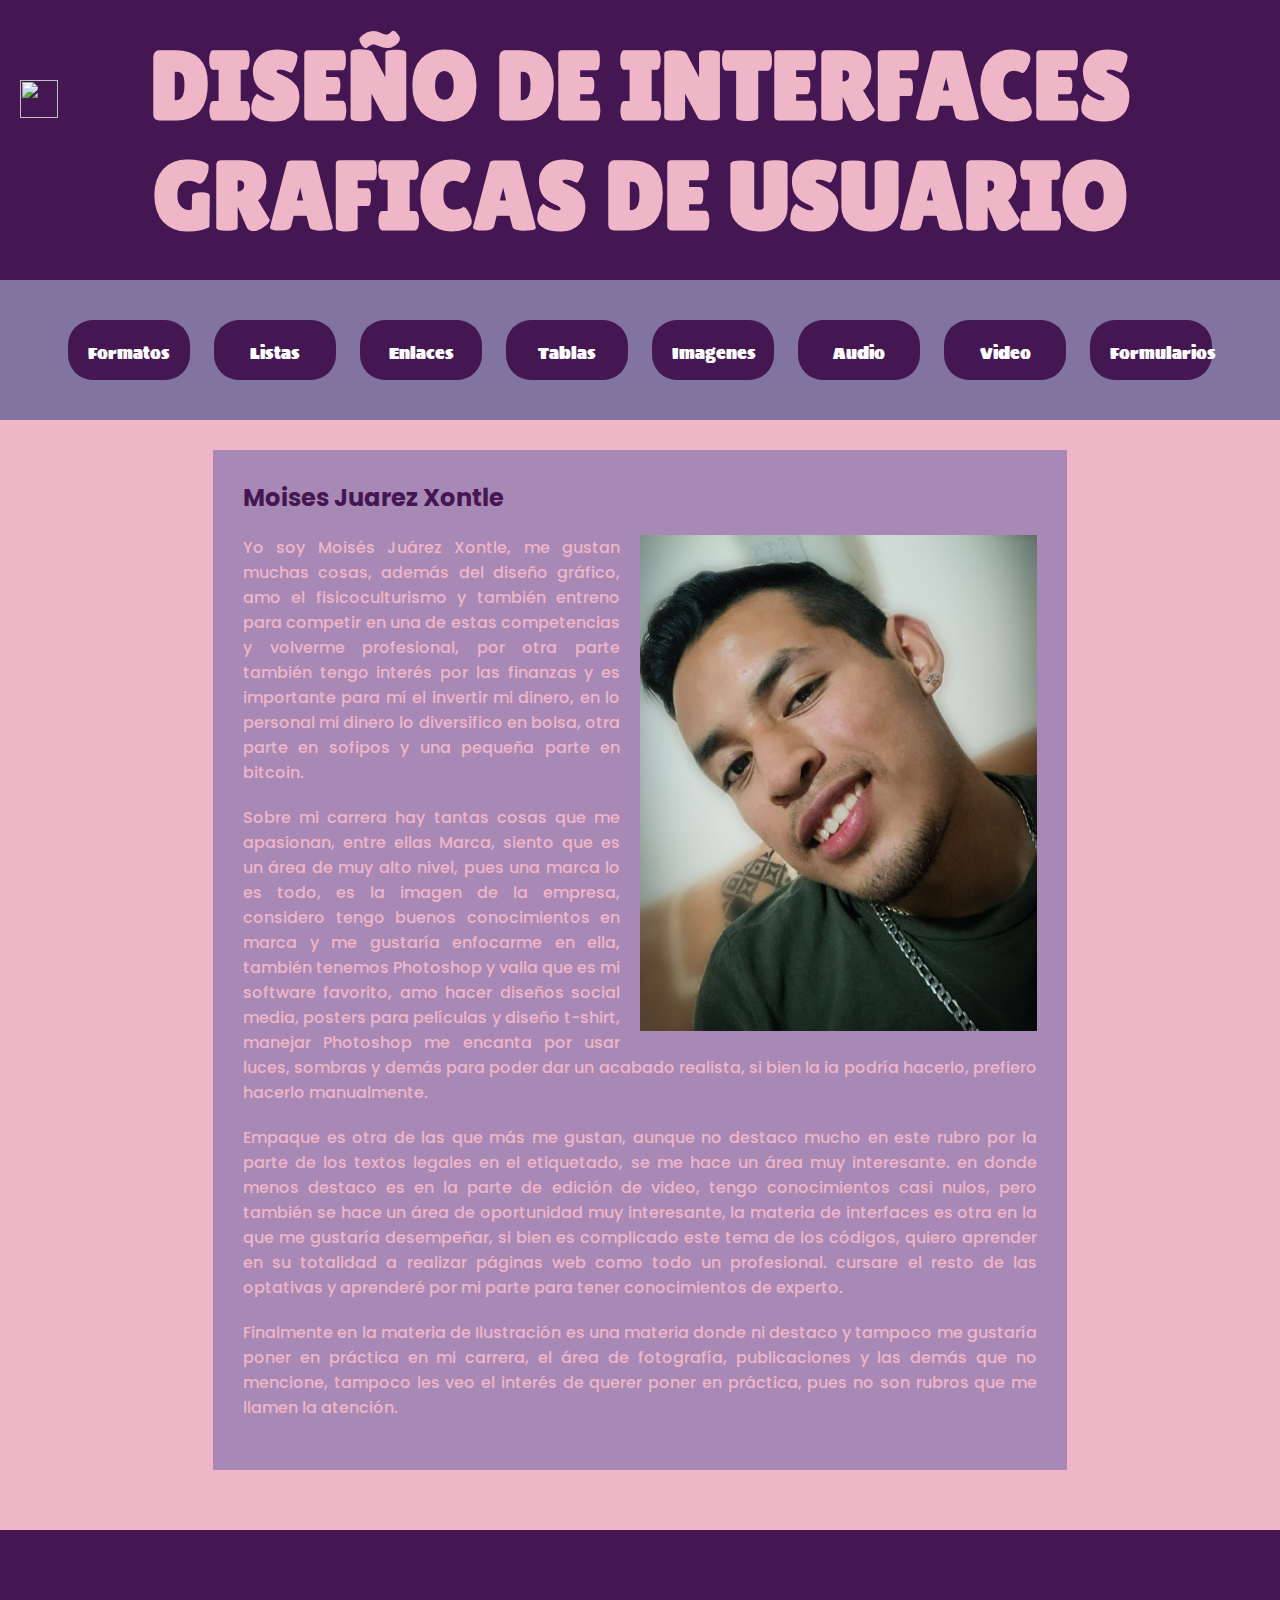
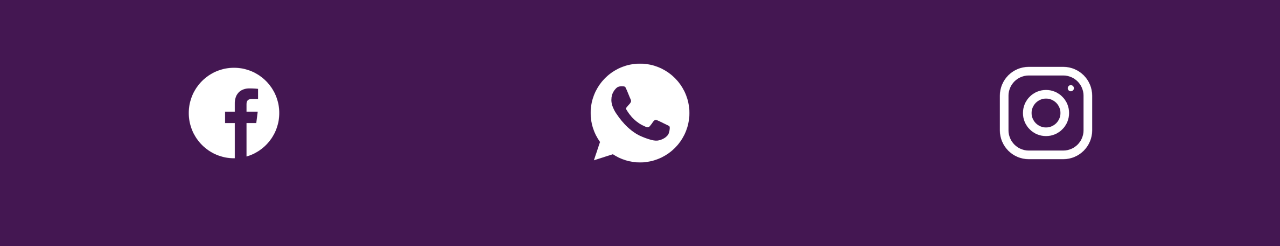
==== index.html @ 98abd8ea "futuro diseñador" ====
<!--
facultad de arquitectura
colegio de diseño grafico
diseño de interfaces graficas de usuario

202069394 Juarez Xontle Moises
-->

<html>
    <head>
        <title>Diseño de interfaces</title>
        <link rel="stylesheet" href="css/Style.css" type="text/css">
        <link rel="stylesheet" href="https://cdnjs.cloudflare.com/ajax/libs/animate.css/4.1.1/animate.min.css"/>
        <link rel="preconnect" href="https://fonts.googleapis.com">
<link rel="preconnect" href="https://fonts.gstatic.com" crossorigin>
<link href="https://fonts.googleapis.com/css2?family=Lilita+One&family=Poppins:ital,wght@0,500;0,600;0,700;0,800;0,900;1,500;1,600;1,700;1,800;1,900&family=Sigmar&display=swap" rel="stylesheet">
    </head>
    <body>
        <header>
           <div><a href="../interfaces/index.html"><img id="icono-casa" style="width: 38px;" src="../interfaces/Imagenes/home.png"></a></div>
            <h1 class="animate__animated animate__backInLeft animate__delay-1s animate__1" >DISEÑO DE INTERFACES GRAFICAS DE USUARIO</h1>
        </header>
        <nav>
            <ul class="animate__animated animate__bounceInUp animate__delay-2s animate__1">
                <li><a href="../interfaces/html/Formatos_Texto.html">Formatos</a></li>
                <li><a href="../interfaces/html/Listas.html">Listas</a></li>
                <li><a href="../interfaces/html/Enlaces.html">Enlaces</a></li>
                <li><a href="../interfaces/html/Tablas.html">Tablas</a></li>
                <li><a href="../interfaces/html/Imagenes.html">Imagenes</a></li>
                <li><a href="../interfaces/html/Audios.html">Audio</a></li>
                <li><a href="../interfaces/html/Video.html">Video</a></li>
                <li><a href="../interfaces/html/Formularios.html">Formularios</a></li>
            </ul>
        </nav>
        <main>
            <section>
                <h2>Moises Juarez Xontle</h2>
                <p><img id="img_derecha" class="animate__animated animate__flipInX animate__delay-3s animate__1" src="Imagenes/Moy%20Pro.jpg" alt="Foto de perfil">Yo soy Moisés Juárez Xontle, me gustan muchas cosas, además del diseño gráfico, amo el fisicoculturismo y también entreno para competir en una de estas competencias y volverme profesional, por otra parte también tengo interés por las finanzas y es importante para mí el invertir mi dinero, en lo personal mi dinero lo diversifico en bolsa, otra parte en sofipos y una pequeña parte en bitcoin.</p>
                <p>Sobre mi carrera hay tantas cosas que me apasionan, entre ellas Marca, siento que es un área de muy alto nivel, pues una marca lo es todo, es la imagen de la empresa, considero tengo buenos conocimientos en marca y me gustaría enfocarme en ella, también tenemos Photoshop y valla que es mi software favorito, amo hacer diseños social media, posters para películas y diseño t-shirt, manejar Photoshop me encanta por usar luces, sombras y demás para poder dar un acabado realista, si bien la ia podría hacerlo, prefiero hacerlo manualmente.</p>
                <p>Empaque es otra de las que más me gustan, aunque no destaco mucho en este rubro por la parte de los textos legales en el etiquetado, se me hace un área muy interesante. en donde menos destaco es en la parte de edición de video, tengo conocimientos casi nulos, pero también se hace un área de oportunidad muy interesante, la materia de interfaces es otra en la que me gustaría desempeñar, si bien es complicado este tema de los códigos, quiero aprender en su totalidad a realizar páginas web como todo un profesional. cursare el resto de las optativas y aprenderé por mi parte para tener conocimientos de experto.</p>
                <p>Finalmente en la materia de Ilustración es una materia donde ni destaco y tampoco me gustaría poner en práctica en mi carrera, el área de fotografía, publicaciones y las demás que no mencione, tampoco les veo el interés de querer poner en práctica, pues no son rubros que me llamen la atención.</p>
            </section>
        </main>
        <footer>
            <table>
                <tbody>
                    <tr>
                        <td>
                            <a href="https://www.facebook.com/profile.php?id=100008816555597"><img id="moy" src="Imagenes/Facebook.png"></a>
                        </td>
                        <td>
                            <a href="https://wa.me/qr/WQ3NI5WOT5QHA1"><img id="moy" src="Imagenes/WhatsApp.png"></a>
                        </td>
                        <td>
                            <a href="https://www.instagram.com/moyrequiem?igsh=MWJpMjhnenBnZDByeA=="><img id="moy" src="Imagenes/Instagram.png"></a>
                        </td>
                    </tr>
                </tbody>
            </table>
        </footer>
    </body>
</html>
---- css/Style.css ----
*{
    padding: 0;
    margin: 0;
    box-sizing: border-box;
}
header,nav,main,footer{
    width: 100%;
    padding: 30px;
    background-color: #441752;
    color: #EFB6C8;
}
header, footer{
    text-align: center;
    font-size: 48px;
    font-family: "Lilita One", sans-serif;
  font-weight: 400;
  font-style: normal;
}
header {
    position: relative;
    text-align: center;
    font-size: 48px;
    font-family: "Lilita One", sans-serif;
    font-weight: 400;
    font-style: normal;
}

#icono-casa {
    position: absolute;
    left: 20px;
}

nav{
    height: auto;
    background-color: #8174A0;
}
nav ul{
    text-align: center;
}
nav ul li{
    width: 10%;
    min-width: 100px;
    height: 60px;
    background-color: #441752;
    display: inline-block;
    margin-left: 10px;
    margin-right: 10px;
    text-align: center;
    padding: 20px;
    margin-top: 10px;
    margin-bottom: 10px;
    border-radius: 25px;
    font-family: "Sigmar", sans-serif;
  font-weight: 400;
  font-style: normal;
}
main{
    height: auto;
    background-color: #efb6c8;
    color: #8174a0;
    font-family: "Poppins", sans-serif;
  font-weight: 400;
  font-style: normal;
}
footer{
    font-size: 24px;
}
section{
    width: 70%;
    height: auto;
    background-color: #a888b5;
    margin-bottom: 30px;
    margin-left: auto;
    margin-right: auto;
    padding: 30px;
    color: #efb6c8;
    font-family: "Poppins", sans-serif;
  font-weight: 400;
  font-style: normal;
}
p{
    margin-top: 20px;
    font-family: "Poppins", sans-serif;
  font-weight: 500;
  font-style: normal;
}
h2{
    color: #441752;
}
a{
    text-decoration: none;
}
    a:link{
    color: white;
}
a:visited{
    color: coral;
}
a:hover{
    color: #efb6c8;
}
nav ul li:hover{
    background-color: #441752;
    width: 12%
}
nav ul li a:hover{
    color: #8174A0;
}
p{
    margin-bottom: 20px;
    text-align: justify;
}
main nav{
    width: 50%
}
main nav ul li{
    width: 20%
}
img{
    width: 50%;
    margin-top: 50px;
    margin-left: auto;
    margin-right: auto;
    display: block;
}
#img_gif{
    width: 30%;
    border-radius: 50%;
}
.img_float{
    width: 15%;
    min-width: 10%;
}
#img_izq{
    float: left;
    margin: 0px;
    margin-right: 20px;
}
#img_der{
    float: right;
    margin: 0px;
}
#img_ico{
    width: 64px;
    height: auto;
    margin-right: 0;
}
#fondo{
    height: 600px;
    background-image: url("../Imagenes/fondo.jpg");
    background-size: 100%, auto;
    background-repeat: no-repeat;
}
video, iframe{
    width: 50%;
    margin-left: auto;
    margin-right: auto;
    margin-top: 30px;
    display: block;
}
.box_videos{
    text-align: center;
}
.box_videos section{
    width: 40%;
    min-width: 360px;
    display: inline-block;
    margin-right: 30px;
    margin-left: 30px;
    margin-bottom: 30px;
    margin-top: 30px;
    height: 500px;
    overflow-y: auto;
}
.box_section p{
    text-align: justify;
}
.img_animacion{
    width: 50%;
    border-radius: 30%;
    margin-left: auto;
    margin-right: auto;
    display: block;
}
form{
    width: 50%;
    background-color: #441752;
    padding: 50px;
    margin-right: auto;
    margin-left: auto;
    color: coral;
    margin-top: 30px;
    border-radius: 10px;
}
input[type=text],input[type=password]{
    display: block;
    width: 100%;
    padding: 10px;
    background-color: #EFB6C8;
    color: #441752;
    border: 5px solid mediumslateblue;
    border-radius: 10px;
}
input[type=text]:focus,input[type=password]:focus{
    background-color: lightsteelblue;
    color: darkblue;
    font-weight: bolder;
    border:5px solid aliceblue;
}
label{
    font-weight: bolder;
    margin-bottom: 10px;
    margin-top: 10px;
    display: block;
}
input[type=submit]{
    width: 20%;
    min-width: 100px;
    margin-bottom: 20px;
    margin-top: 20px;
    margin-right: auto;
    margin-left: auto;
    display: block;
    padding: 10px;
    background-color: coral;
    color: aliceblue;
    font-weight: bolder;
    border-radius: 10px;
}
.img_perfil{
    width: 45%;
    min-width: 15%;
}
#img_derecha{
    float: right;
    margin: 0px;
    margin-left: 20px;
}
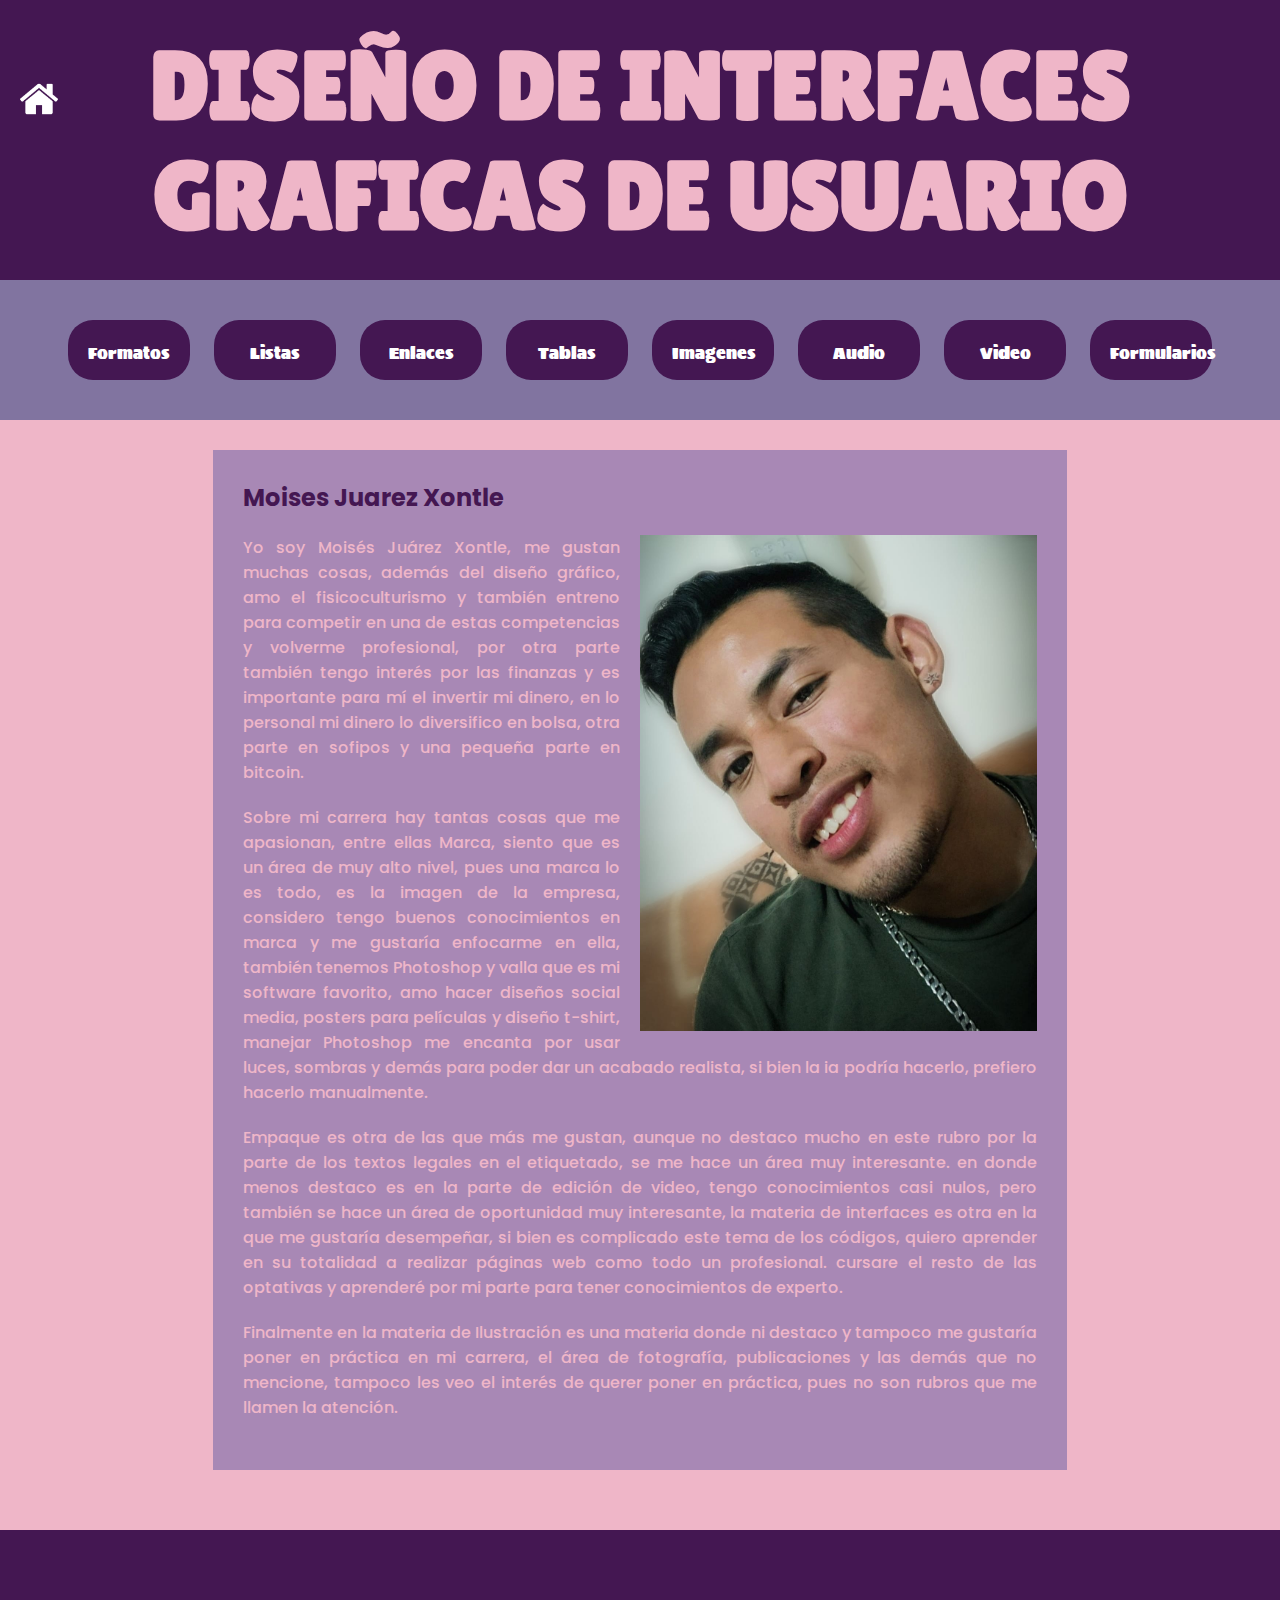
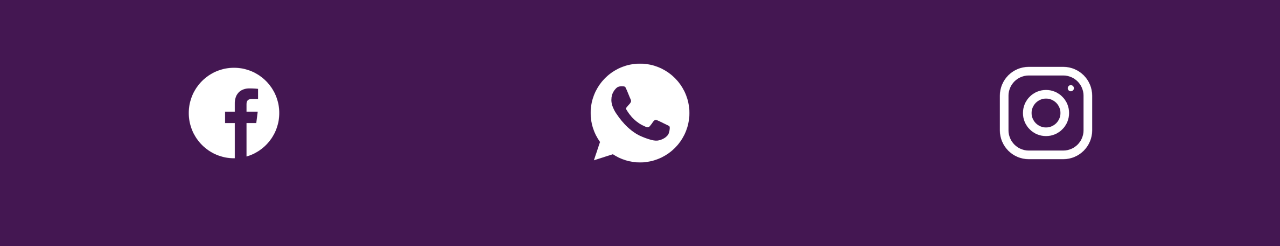
==== commit 9db4bcca: "index.html" ====
--- a/index.html
+++ b/index.html
@@ -17,19 +17,19 @@
     </head>
     <body>
         <header>
-           <div><a href="../interfaces/index.html"><img id="icono-casa" style="width: 38px;" src="../interfaces/Imagenes/home.png"></a></div>
+           <div><a href="../interfaces/index.html"><img id="icono-casa" style="width: 38px;" src="../Imagenes/home.png"></a></div>
             <h1 class="animate__animated animate__backInLeft animate__delay-1s animate__1" >DISEÑO DE INTERFACES GRAFICAS DE USUARIO</h1>
         </header>
         <nav>
             <ul class="animate__animated animate__bounceInUp animate__delay-2s animate__1">
-                <li><a href="../interfaces/html/Formatos_Texto.html">Formatos</a></li>
-                <li><a href="../interfaces/html/Listas.html">Listas</a></li>
-                <li><a href="../interfaces/html/Enlaces.html">Enlaces</a></li>
-                <li><a href="../interfaces/html/Tablas.html">Tablas</a></li>
-                <li><a href="../interfaces/html/Imagenes.html">Imagenes</a></li>
-                <li><a href="../interfaces/html/Audios.html">Audio</a></li>
-                <li><a href="../interfaces/html/Video.html">Video</a></li>
-                <li><a href="../interfaces/html/Formularios.html">Formularios</a></li>
+                <li><a href="../html/Formatos_Texto.html">Formatos</a></li>
+                <li><a href="../html/Listas.html">Listas</a></li>
+                <li><a href="../html/Enlaces.html">Enlaces</a></li>
+                <li><a href="../html/Tablas.html">Tablas</a></li>
+                <li><a href="../html/Imagenes.html">Imagenes</a></li>
+                <li><a href="../html/Audios.html">Audio</a></li>
+                <li><a href="../html/Video.html">Video</a></li>
+                <li><a href="../html/Formularios.html">Formularios</a></li>
             </ul>
         </nav>
         <main>
@@ -59,4 +59,4 @@
             </table>
         </footer>
     </body>
-</html>+</html>
